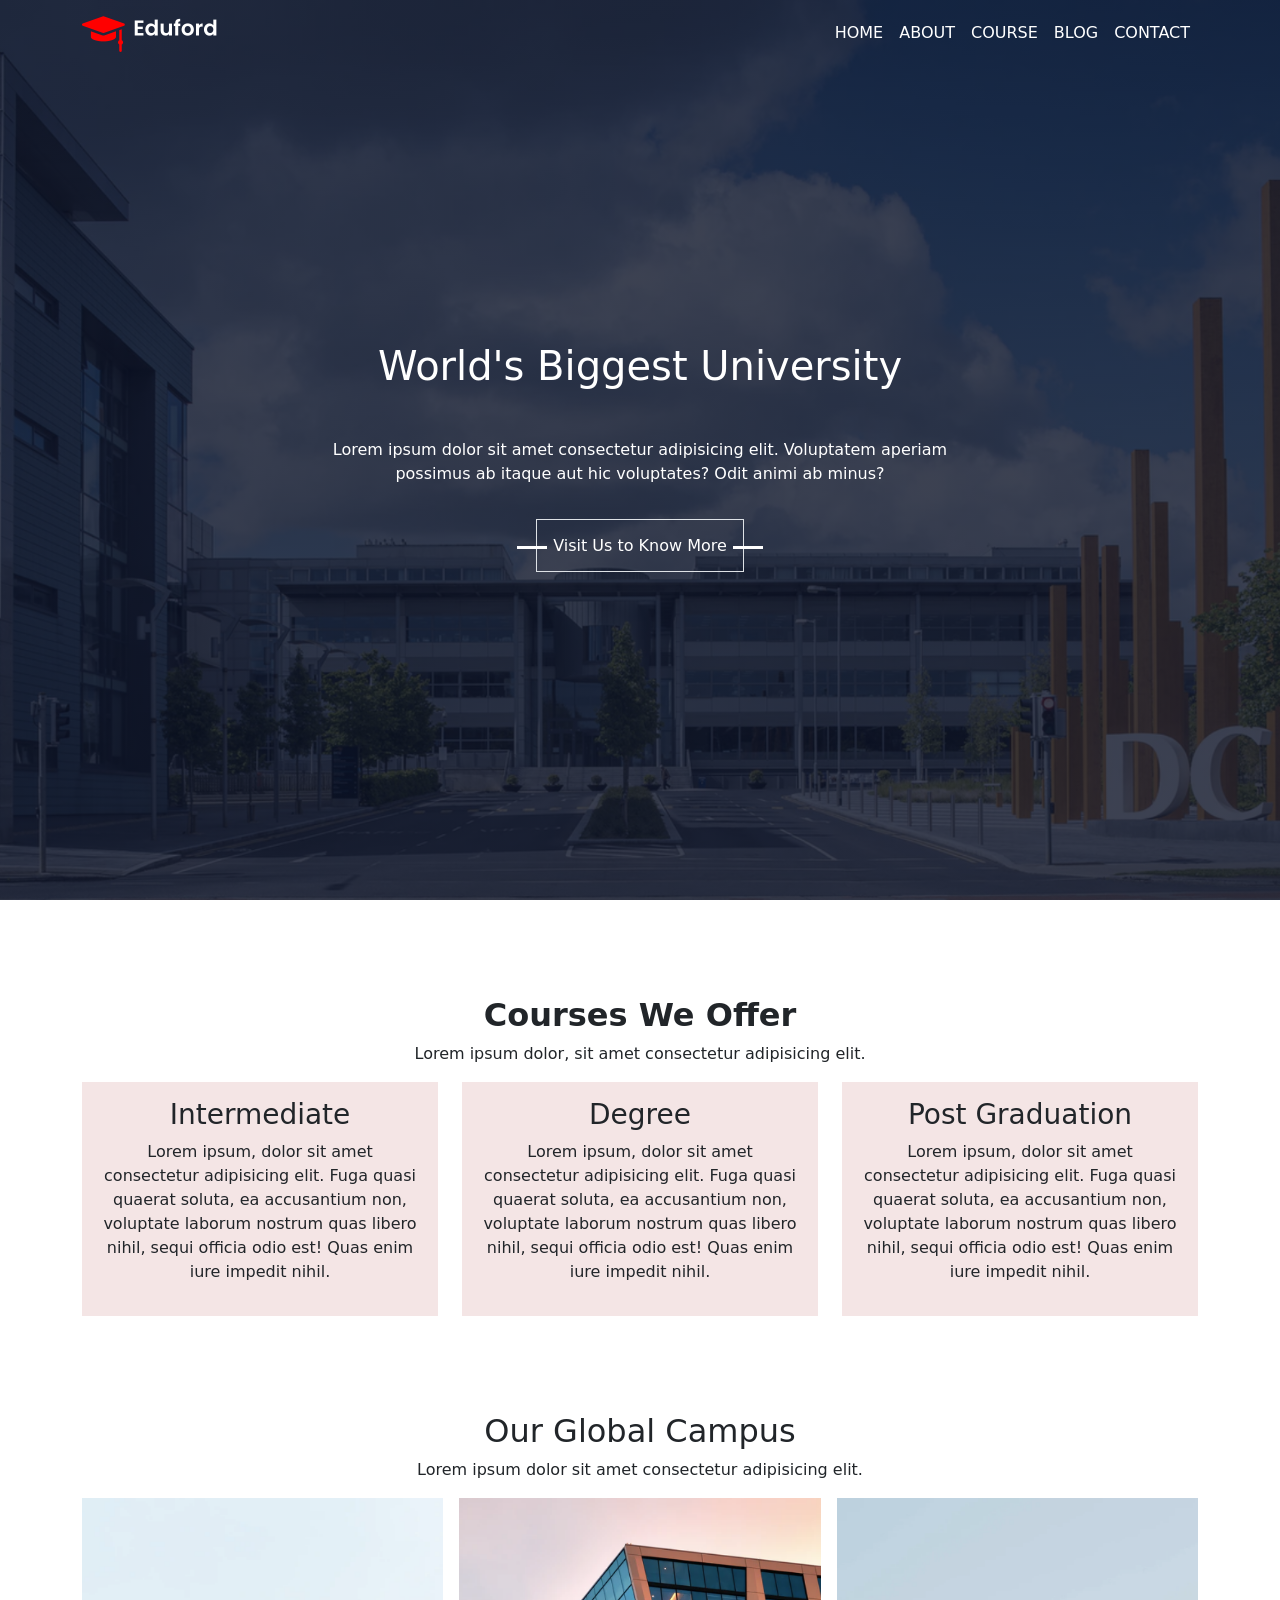
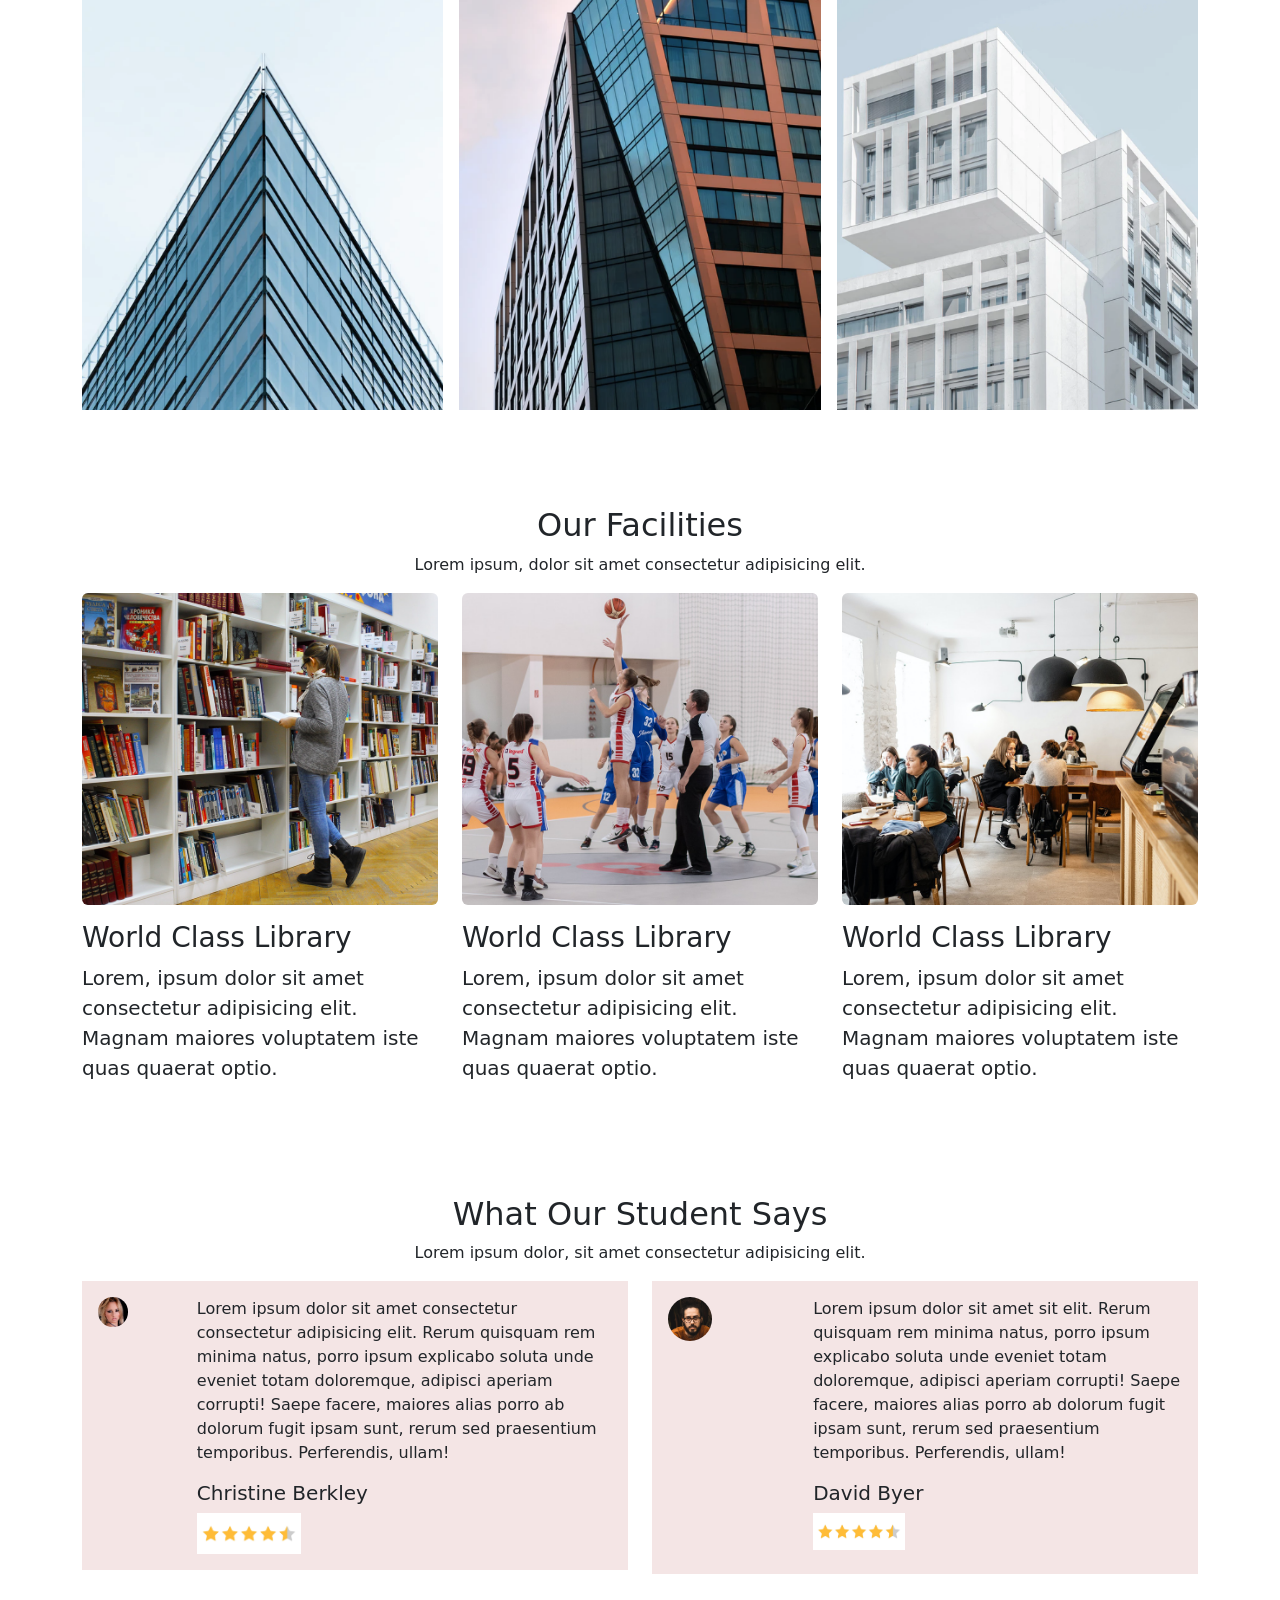
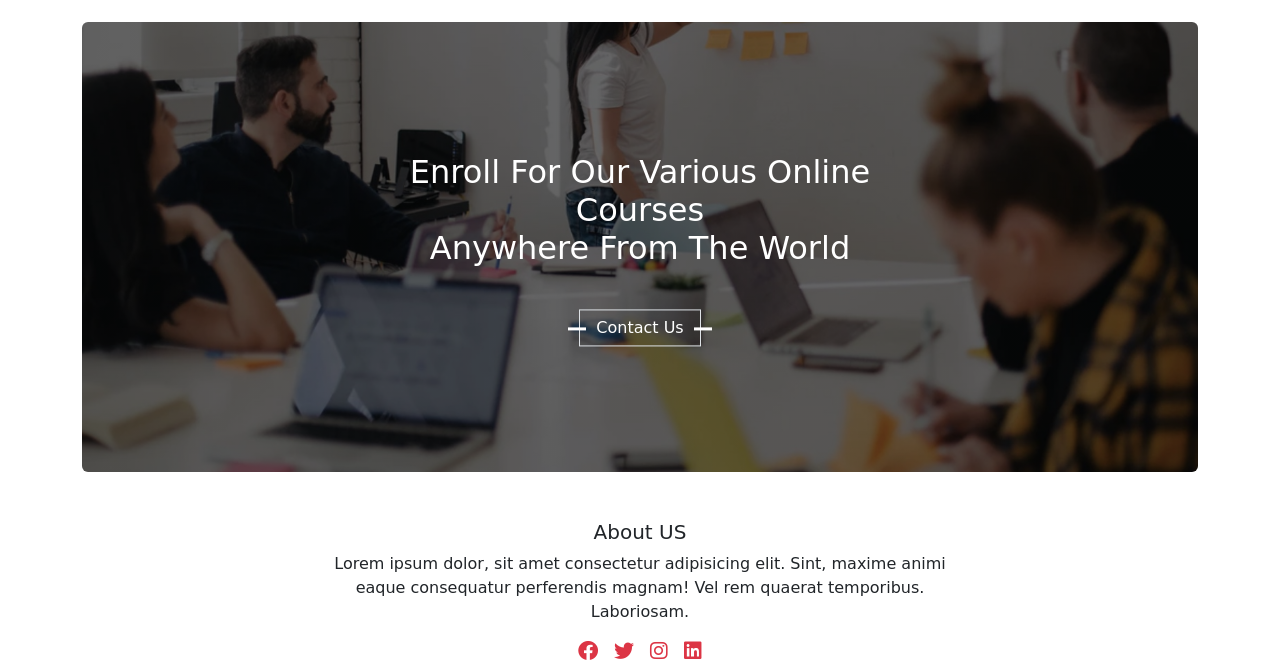
==== index.html @ 0867444c "Update and rename Assignment.html to index.html" ====
<!DOCTYPE html>
<html lang="en">
<head>
  <meta charset="UTF-8">
  <meta name="viewport" content="width=device-width, initial-scale=1.0">
  <!-- Bootstrap -->
  <link rel="stylesheet" href="./css2/bootstrap.min.css">
  <!-- Icons -->
  <link rel="stylesheet" href="./CSS/all.min.css">
  <!-- Google fonts -->
  <link rel="preconnect" href="https://fonts.googleapis.com">
<link rel="preconnect" href="https://fonts.gstatic.com" crossorigin>
<link href="https://fonts.googleapis.com/css2?family=Pacifico&display=swap" rel="stylesheet">  <!-- Css file -->
  <link rel="stylesheet" href="./CSS/style.css">
  <title>Document</title>
</head>
<body>
  <header id="home" class="mb-md-5">
    <nav class="navbar navbar-expand-lg bg-transparent">
      <div class="container">
        <a class="navbar-brand" href="#"><img src="./eduford_img/eduford_img/logo.png" class="w-50" alt=""></a>
        <button class="navbar-toggler" type="button" data-bs-toggle="collapse" data-bs-target="#navbarNav" aria-controls="navbarNav" aria-expanded="false" aria-label="Toggle navigation">
          <span class="navbar-toggler-icon"></span>
        </button>
        <div class="collapse navbar-collapse" id="navbarNav">
          <ul class="navbar-nav ms-auto">
            <li class="nav-item">
              <a class="nav-link text-white position-relative" aria-current="page" href="#">HOME</a>
            </li>
            <li class="nav-item">
              <a class="nav-link text-white position-relative" href="#">ABOUT</a>
            </li>
            <li class="nav-item">
              <a class="nav-link text-white position-relative" href="#">COURSE</a>
            </li>
            <li class="nav-item">
              <a class="nav-link text-white position-relative" href="#">BLOG</a>
            </li>
            <li class="nav-item">
              <a class="nav-link text-white position-relative" href="#">CONTACT</a>
            </li>
            
          </ul>
        </div>
      </div>
    </nav>

    <div class="home-content text-center text-white">
      <h1 class="mb-md-5">World's Biggest University</h1>
      <p class="mb-md-5">Lorem ipsum dolor sit amet consectetur adipisicing elit. Voluptatem aperiam possimus ab itaque aut hic voluptates? Odit animi ab minus?</p>
      <a href="#" class="text-decoration-none text-white border border-1 p-md-3 position-relative">Visit Us to Know More</a>
    </div>
  </header>

  <section class="sec1 pt-md-5 mb-md-5">
    <div class="title text-center">
      <h2 class="fw-bold">Courses We Offer</h2>
      <p class="fw-light">Lorem ipsum dolor, sit amet consectetur adipisicing elit.</p>
    </div>

    <div class="container">
      <div class="row">
        <div class="col-md-4">
          <div class="content p-md-3 text-center">
            <h3>Intermediate</h3>
            <p class="fw-light">Lorem ipsum, dolor sit amet consectetur adipisicing elit. Fuga quasi quaerat soluta, ea accusantium non, voluptate laborum nostrum quas libero nihil, sequi officia odio est! Quas enim iure impedit nihil.</p>
          </div>
        </div>
        <div class="col-md-4">
          <div class="content p-md-3 text-center">
            <h3>Degree</h3>
            <p class="fw-light">Lorem ipsum, dolor sit amet consectetur adipisicing elit. Fuga quasi quaerat soluta, ea accusantium non, voluptate laborum nostrum quas libero nihil, sequi officia odio est! Quas enim iure impedit nihil.</p>
          </div>
        </div>
        <div class="col-md-4">
          <div class="content p-md-3 text-center">
            <h3>Post Graduation</h3>
            <p class="fw-light">Lorem ipsum, dolor sit amet consectetur adipisicing elit. Fuga quasi quaerat soluta, ea accusantium non, voluptate laborum nostrum quas libero nihil, sequi officia odio est! Quas enim iure impedit nihil.</p>
          </div>
        </div>
      </div>
    </div>
  </section>

  <section class="sec2 pt-md-5 mb-md-5">
    <div class="title text-center">
      <h2>Our Global Campus</h2>
      <p class="fw-light">Lorem ipsum dolor sit amet consectetur adipisicing elit.</p>
    </div>

    <div class="container">
      <div class="row g-3">
        <div class="col-md-4">
          <div class="content position-relative">
            <h3>London</h3>
            <img src="./eduford_img/eduford_img/london.png" class="w-100 position-relative" alt="">
            
          </div>
        </div>
        <div class="col-md-4">
          <div class="content position-relative">
            <h3>New York</h3>
            <img src="./eduford_img/eduford_img/newyork.png" class="w-100" alt="">
          </div>
        </div>
        <div class="col-md-4">
          <div class="content position-relative">
            <h3>Washington</h3>
            <img src="./eduford_img/eduford_img/washington.png" class="w-100" alt="">
          </div>
        </div>
      </div>
    </div>
    
  </section>

  <section class="sec3 pt-md-5 mb-md-5">
    <div class="title text-center">
      <h2>Our Facilities</h2>
      <p class="fw-light">Lorem ipsum, dolor sit amet consectetur adipisicing elit.</p>
    </div>
    <div class="container">
      <div class="row">
        <div class="col-md-4">
          <div class="content">
            <img src="./eduford_img/eduford_img/library.png" class="w-100 rounded-2" alt="">
            <h3 class="mt-md-3">World Class Library</h3>
            <p class="lead">Lorem, ipsum dolor sit amet consectetur adipisicing elit. Magnam maiores voluptatem iste quas quaerat optio.</p>
          </div>
        </div>
        <div class="col-md-4">
          <div class="content">
            <img src="./eduford_img/eduford_img/basketball.png" class="w-100 rounded-2" alt="">
            <h3 class="mt-md-3">World Class Library</h3>
            <p class="lead">Lorem, ipsum dolor sit amet consectetur adipisicing elit. Magnam maiores voluptatem iste quas quaerat optio.</p>
          </div>
        </div>
        <div class="col-md-4">
          <div class="content">
            <img src="./eduford_img/eduford_img/cafeteria.png" class="w-100 rounded-2" alt="">
            <h3 class="mt-md-3">World Class Library</h3>
            <p class="lead">Lorem, ipsum dolor sit amet consectetur adipisicing elit. Magnam maiores voluptatem iste quas quaerat optio.</p>
          </div>
        </div>
      </div>
    </div>
  </section>

  <section class="sec4 pt-md-5 mb-md-5">
    <div class="title text-center">
      <h2>What Our Student Says</h2>
      <p>Lorem ipsum dolor, sit amet consectetur adipisicing elit.</p>
    </div>

    <div class="container">
      <div class="row">
        <div class="col-md-6">
          <div class="content d-flex p-md-3">
            <div class="img">
              <img src="./eduford_img/eduford_img/user1.jpg" class="rounded-circle" alt="">
            </div>
            <div class="cap">
              <p>Lorem ipsum dolor sit amet consectetur consectetur adipisicing elit. Rerum quisquam rem minima natus, porro ipsum explicabo soluta unde eveniet totam doloremque, adipisci aperiam corrupti! Saepe facere, maiores alias porro ab dolorum fugit ipsam sunt, rerum sed praesentium temporibus. Perferendis, ullam!</p>
              <h5>Christine Berkley</h5>
              <img src="./eduford_img/eduford_img/360_F_352117727_d5h8yi1Smn7mxzYKte15ThuDlHzRuGkN.jpg" class="w-25" alt="">
            </div>
          </div>
        </div>
        <div class="col-md-6">
          <div class="content d-flex p-md-3 pb-md-4">
            <div class="img">
              <img src="./eduford_img/eduford_img/user2.jpg" class=" special rounded-circle" alt="">
            </div>
            <div class="cap">
              <p>Lorem ipsum dolor sit amet sit elit. Rerum quisquam rem minima natus, porro ipsum explicabo soluta unde eveniet totam doloremque, adipisci aperiam corrupti! Saepe facere, maiores alias porro ab dolorum fugit ipsam sunt, rerum sed praesentium temporibus. Perferendis, ullam!</p>
              <h5>David Byer</h5>
              <img src="./eduford_img/eduford_img/360_F_352117727_d5h8yi1Smn7mxzYKte15ThuDlHzRuGkN.jpg" class="w-25" alt="">
            </div>
          </div>
        </div>
      </div>
    </div>
  </section>

  <section class="section5">
    <div class="container">
      <div class="row">
        <div class="col-md-12">
          <div class="content rounded-2">
            <div class="main">
              <h2 class="mb-md-5">Enroll For Our Various Online Courses <br/> Anywhere From The World</h2>
              <a href="#" class="border border-1 p-md-2 ps-md-3 pe-md-3 text-decoration-none text-white position-relative">Contact Us</a>
            </div>
          </div>
        </div>
      </div>
    </div>
    <div class="title2 mt-md-5 text-center w-50 mx-auto">
      <h5>About US</h5>
      <p>Lorem ipsum dolor, sit amet consectetur adipisicing elit. Sint, maxime animi eaque consequatur perferendis magnam! Vel rem quaerat temporibus. Laboriosam.</p>
    </div>

    <div class="icons text-center d-flex justify-content-center">
      <span><i class="fa-brands fa-facebook me-md-3 fa-lg text-danger"></i></span>
      <span><i class="fa-brands fa-twitter me-md-3 fa-lg text-danger"></i></span>
      <span><i class="fa-brands fa-instagram me-md-3 fa-lg text-danger"></i></span>
      <span><i class="fa-brands fa-linkedin fa-lg text-danger"></i></span>
    </div>
  </section>
  <script src="./js/bootstrap.bundle.min.js"></script>
  <script src="./svript.js"></script>
</body>
</html>
---- CSS/style.css ----
header {
  background-image: linear-gradient(rgba(12, 18, 38,0.8),rgba(12, 18, 38,0.8)),url(../eduford_img/eduford_img/banner.png);
  background-size: cover;
  background-position: center center;
  height: 100vh;
  position: relative;
}

.home-content {
  position: absolute;
  top: 50%;
  left: 50%;
  transform: translate(-50%,-50%);
}

.home-content a::before {
  content: "";
  background-color: white;
  width: 15%;
  height: 3px;
  position: absolute;
  left: -10%;
  top: 50%;
  transition: 0.3s;

}

.home-content a::after {
  content: "";
  background-color: white;
  width: 15%;
  height: 3px;
  position: absolute;
  right: -10%;
  top: 50%;
  transition: 0.3s;

}

.home-content a {
  transition: 0.3s;
}

.home-content a:hover {
  background-color: #F34F33;
}

.home-content a:hover::after {
  background-color: #F34F33;
}

.home-content a:hover::before {
  background-color: #F34F33;
}

header .nav-link::after {
  content: "";
  position: absolute;
  background-color: white;
  width: 0;
  height: 2px;
  bottom: 0;
  left: 0;
  transition: 0.3s;
}

header .nav-link:hover::after {
  width: 100%;
}

.sec1 .container .content {
  background-color: #f4e5e5;
  transition: 0.3s;
}

.sec1 .container .content:hover {
  box-shadow: 0 0 8px black;
}

.sec2 .content::after {
  content: "";
  background-color: #F25749;
  width: 100%;
  height: 100%;
  position: absolute;
  left: 0;
  opacity: 0;
  transition: 0.3s;
}

.sec2 .content:hover::after {
  opacity: 0.6;
}

.sec2 .content h3 {
  position: absolute;
  z-index: 1;
  top: 50%;
  left: 50%;
  transform: translate(-50%,-50%);
  color: white;
  opacity: 0;
  transition: 0.3s;
}

.sec2 .content:hover h3 {
  opacity: 1;
}



.sec4 .content .img img {
  width: 30%;
}

.sec4 .content {
  background-color: #f4e5e5;

}

.section5 .content {
  background-image: linear-gradient(rgba(0,0,0,0.6),rgba(0,0,0,0.6)), url("/eduford_img/eduford_img/banner2.jpg");
  background-position: center center;
  background-size: cover;
  position: relative;
  height: 50vh;

}

.section5 .content .main {
  position: absolute;
  top: 50%;
  left: 50%;
  transform: translate(-50%, -50%);
  text-align: center;
  color: white;
}



.section5 .content a::before {
  content: "";
  background-color: white;
  width: 15%;
  height: 3px;
  position: absolute;
  left: -10%;
  top: 50%;
  transition: 0.3s;
}

.section5 .content a:hover::before {
  background-color: #F25749;
}

.section5 .content a::after {
  content: "";
  background-color: white;
  width: 15%;
  height: 3px;
  position: absolute;
  right: -10%;
  top: 50%;
  transition: 0.3s;
}

.section5 .content a:hover::after {
  background-color: #F25749;
}

.section5 .content a:hover {
  background-color: #F25749;
}
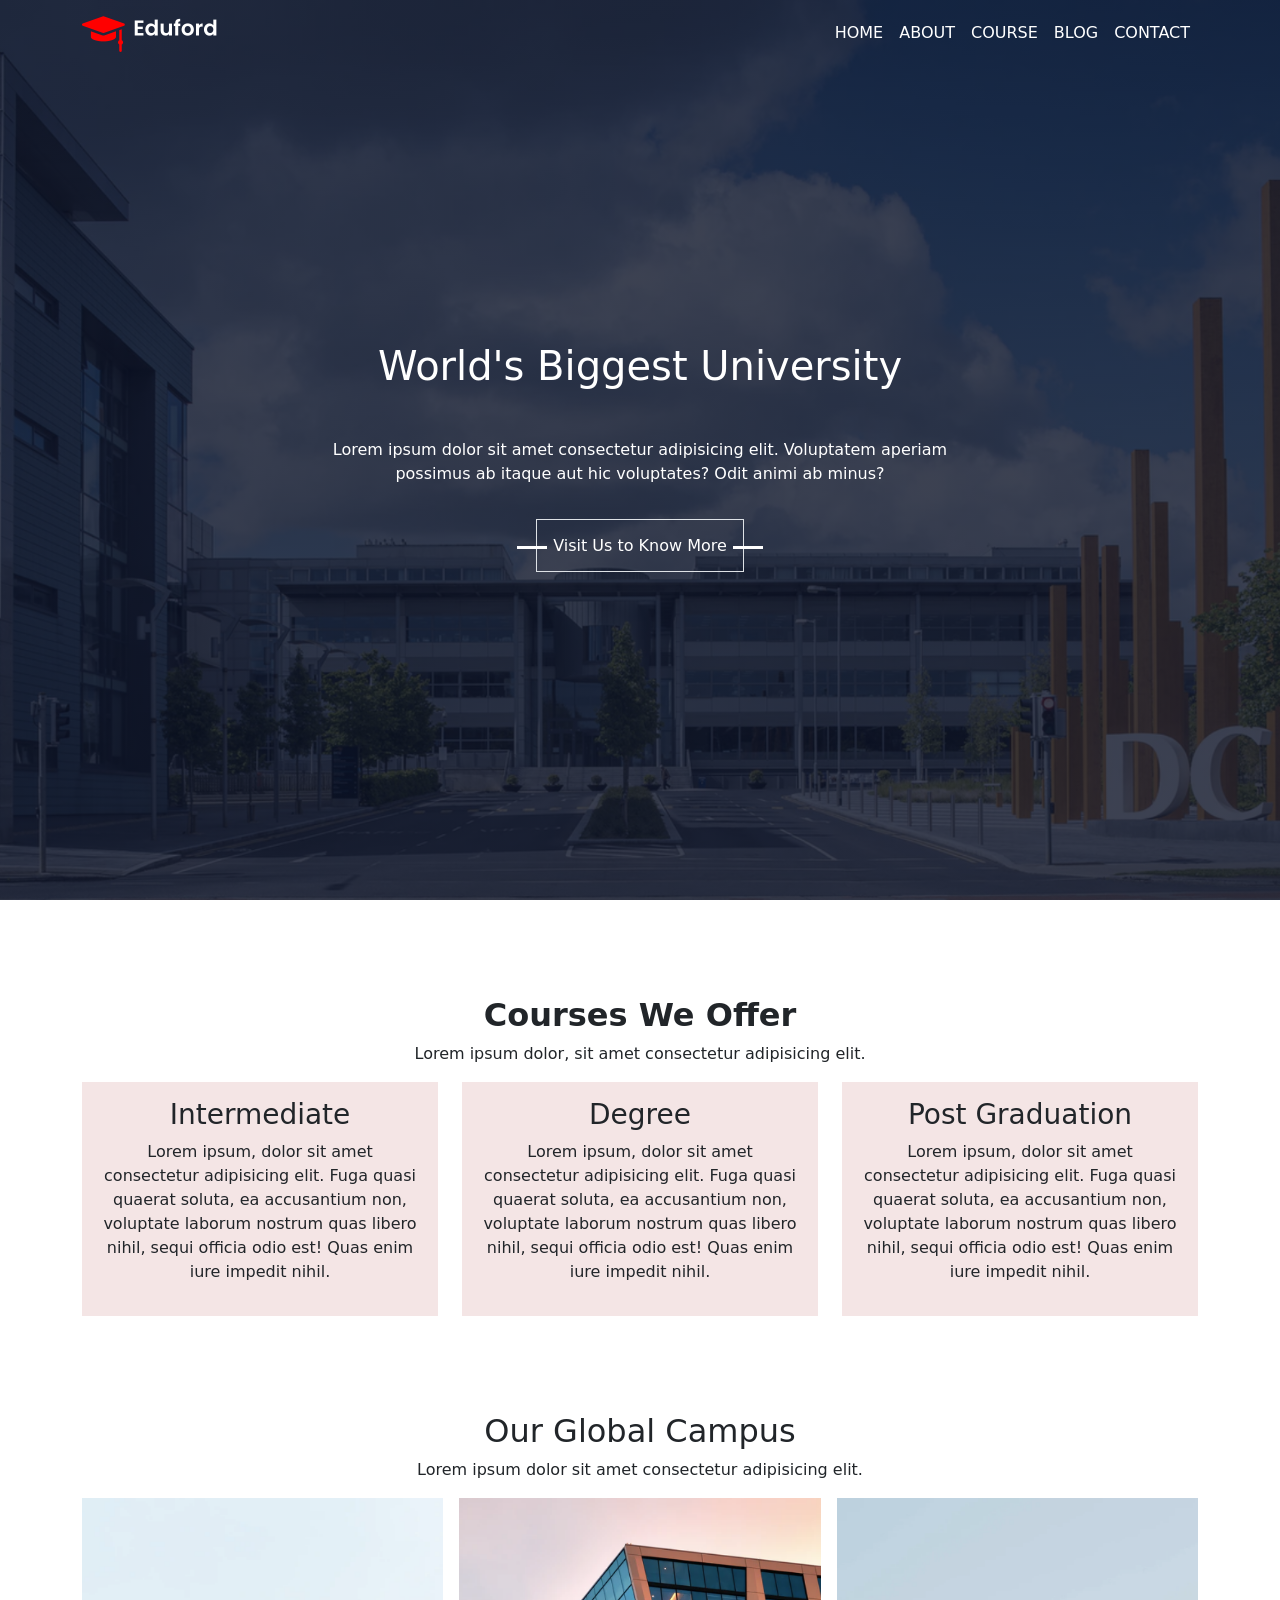
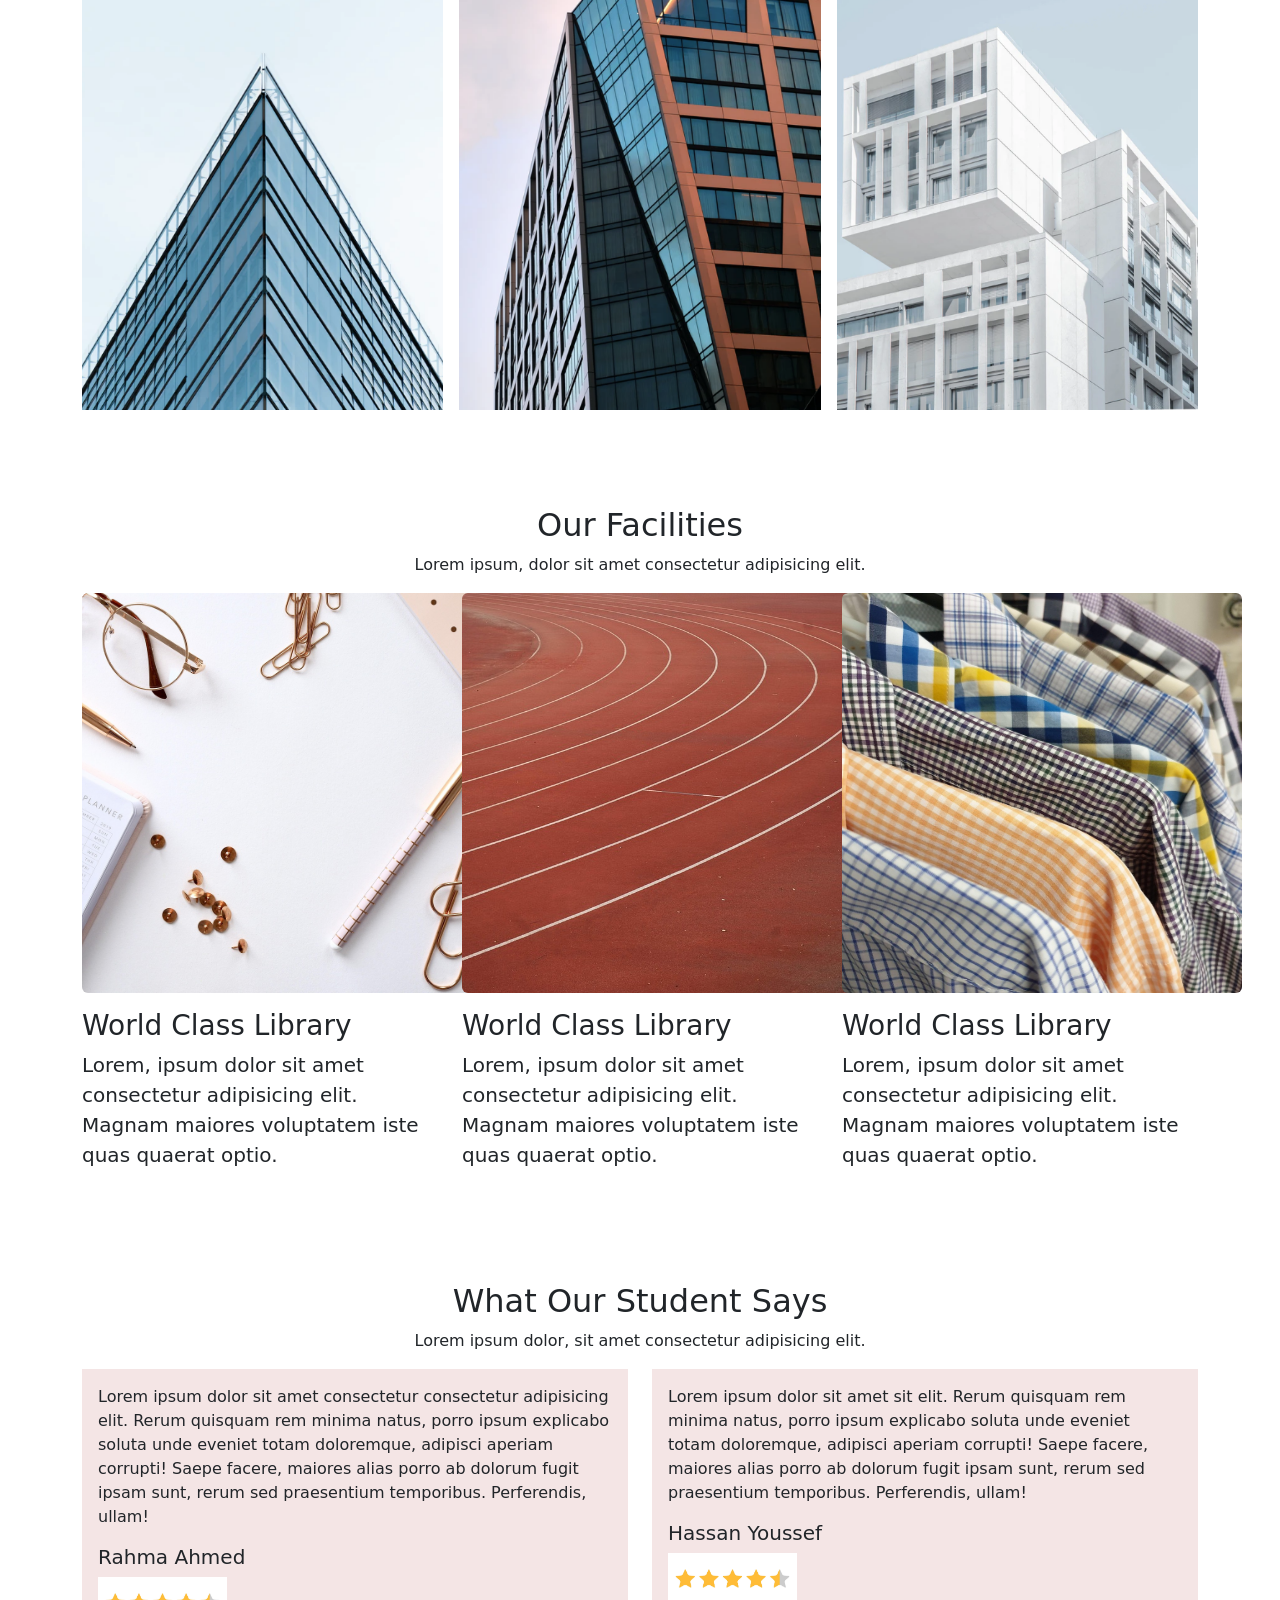
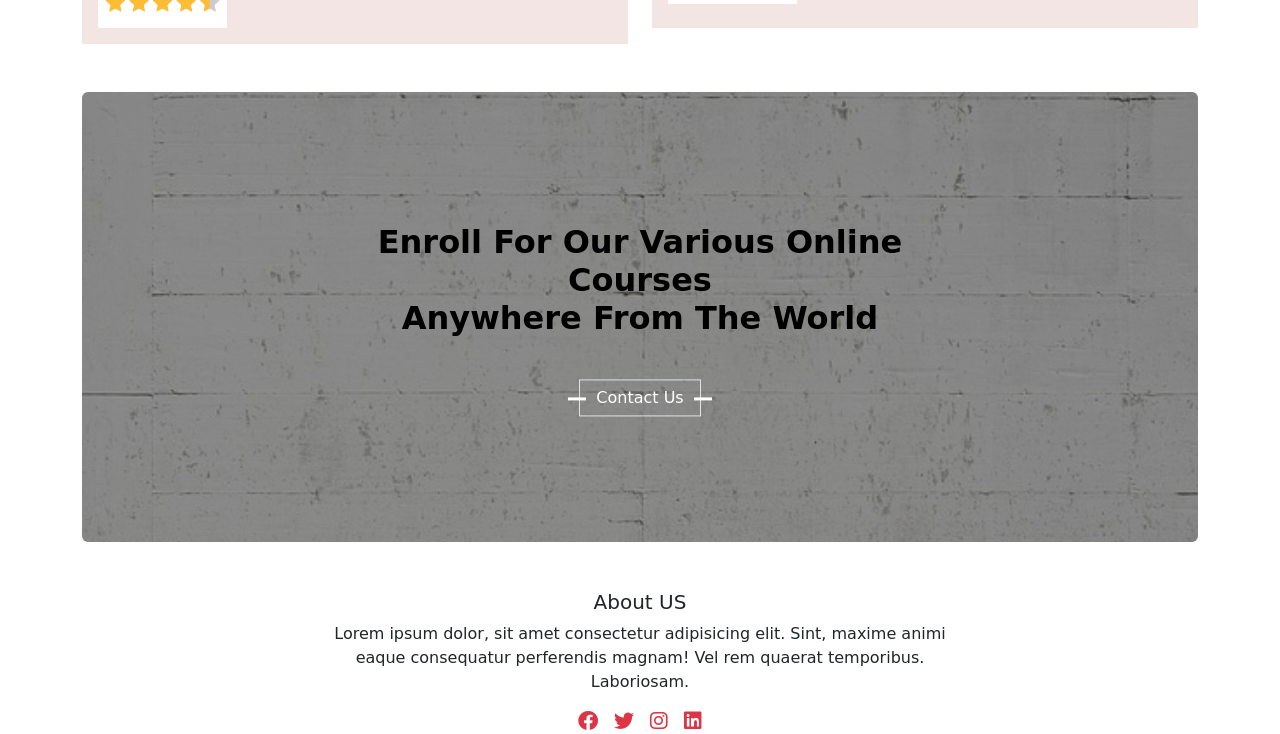
==== commit 3f768af5: "new edit" ====
--- a/index.html
+++ b/index.html
@@ -1,25 +1,28 @@
 <!DOCTYPE html>
 <html lang="en">
+
 <head>
   <meta charset="UTF-8">
   <meta name="viewport" content="width=device-width, initial-scale=1.0">
   <!-- Bootstrap -->
-  <link rel="stylesheet" href="./css2/bootstrap.min.css">
+  <link rel="stylesheet" href="./CSS/bootstrap.min.css">
   <!-- Icons -->
   <link rel="stylesheet" href="./CSS/all.min.css">
   <!-- Google fonts -->
   <link rel="preconnect" href="https://fonts.googleapis.com">
-<link rel="preconnect" href="https://fonts.gstatic.com" crossorigin>
-<link href="https://fonts.googleapis.com/css2?family=Pacifico&display=swap" rel="stylesheet">  <!-- Css file -->
+  <link rel="preconnect" href="https://fonts.gstatic.com" crossorigin>
+  <link href="https://fonts.googleapis.com/css2?family=Pacifico&display=swap" rel="stylesheet"> <!-- Css file -->
   <link rel="stylesheet" href="./CSS/style.css">
   <title>Document</title>
 </head>
+
 <body>
   <header id="home" class="mb-md-5">
     <nav class="navbar navbar-expand-lg bg-transparent">
       <div class="container">
         <a class="navbar-brand" href="#"><img src="./eduford_img/eduford_img/logo.png" class="w-50" alt=""></a>
-        <button class="navbar-toggler" type="button" data-bs-toggle="collapse" data-bs-target="#navbarNav" aria-controls="navbarNav" aria-expanded="false" aria-label="Toggle navigation">
+        <button class="navbar-toggler" type="button" data-bs-toggle="collapse" data-bs-target="#navbarNav"
+          aria-controls="navbarNav" aria-expanded="false" aria-label="Toggle navigation">
           <span class="navbar-toggler-icon"></span>
         </button>
         <div class="collapse navbar-collapse" id="navbarNav">
@@ -39,7 +42,7 @@
             <li class="nav-item">
               <a class="nav-link text-white position-relative" href="#">CONTACT</a>
             </li>
-            
+
           </ul>
         </div>
       </div>
@@ -47,8 +50,10 @@
 
     <div class="home-content text-center text-white">
       <h1 class="mb-md-5">World's Biggest University</h1>
-      <p class="mb-md-5">Lorem ipsum dolor sit amet consectetur adipisicing elit. Voluptatem aperiam possimus ab itaque aut hic voluptates? Odit animi ab minus?</p>
-      <a href="#" class="text-decoration-none text-white border border-1 p-md-3 position-relative">Visit Us to Know More</a>
+      <p class="mb-md-5">Lorem ipsum dolor sit amet consectetur adipisicing elit. Voluptatem aperiam possimus ab itaque
+        aut hic voluptates? Odit animi ab minus?</p>
+      <a href="#" class="text-decoration-none text-white border border-1 p-md-3 position-relative">Visit Us to Know
+        More</a>
     </div>
   </header>
 
@@ -63,19 +68,25 @@
         <div class="col-md-4">
           <div class="content p-md-3 text-center">
             <h3>Intermediate</h3>
-            <p class="fw-light">Lorem ipsum, dolor sit amet consectetur adipisicing elit. Fuga quasi quaerat soluta, ea accusantium non, voluptate laborum nostrum quas libero nihil, sequi officia odio est! Quas enim iure impedit nihil.</p>
+            <p class="fw-light">Lorem ipsum, dolor sit amet consectetur adipisicing elit. Fuga quasi quaerat soluta, ea
+              accusantium non, voluptate laborum nostrum quas libero nihil, sequi officia odio est! Quas enim iure
+              impedit nihil.</p>
           </div>
         </div>
         <div class="col-md-4">
           <div class="content p-md-3 text-center">
             <h3>Degree</h3>
-            <p class="fw-light">Lorem ipsum, dolor sit amet consectetur adipisicing elit. Fuga quasi quaerat soluta, ea accusantium non, voluptate laborum nostrum quas libero nihil, sequi officia odio est! Quas enim iure impedit nihil.</p>
+            <p class="fw-light">Lorem ipsum, dolor sit amet consectetur adipisicing elit. Fuga quasi quaerat soluta, ea
+              accusantium non, voluptate laborum nostrum quas libero nihil, sequi officia odio est! Quas enim iure
+              impedit nihil.</p>
           </div>
         </div>
         <div class="col-md-4">
           <div class="content p-md-3 text-center">
             <h3>Post Graduation</h3>
-            <p class="fw-light">Lorem ipsum, dolor sit amet consectetur adipisicing elit. Fuga quasi quaerat soluta, ea accusantium non, voluptate laborum nostrum quas libero nihil, sequi officia odio est! Quas enim iure impedit nihil.</p>
+            <p class="fw-light">Lorem ipsum, dolor sit amet consectetur adipisicing elit. Fuga quasi quaerat soluta, ea
+              accusantium non, voluptate laborum nostrum quas libero nihil, sequi officia odio est! Quas enim iure
+              impedit nihil.</p>
           </div>
         </div>
       </div>
@@ -94,7 +105,7 @@
           <div class="content position-relative">
             <h3>London</h3>
             <img src="./eduford_img/eduford_img/london.png" class="w-100 position-relative" alt="">
-            
+
           </div>
         </div>
         <div class="col-md-4">
@@ -111,7 +122,7 @@
         </div>
       </div>
     </div>
-    
+
   </section>
 
   <section class="sec3 pt-md-5 mb-md-5">
@@ -123,23 +134,26 @@
       <div class="row">
         <div class="col-md-4">
           <div class="content">
-            <img src="./eduford_img/eduford_img/library.png" class="w-100 rounded-2" alt="">
+            <img src="./imgs/notebook-3820634_1280.jpg" class=" rounded-2" alt="">
             <h3 class="mt-md-3">World Class Library</h3>
-            <p class="lead">Lorem, ipsum dolor sit amet consectetur adipisicing elit. Magnam maiores voluptatem iste quas quaerat optio.</p>
+            <p class="lead">Lorem, ipsum dolor sit amet consectetur adipisicing elit. Magnam maiores voluptatem iste
+              quas quaerat optio.</p>
           </div>
         </div>
         <div class="col-md-4">
           <div class="content">
-            <img src="./eduford_img/eduford_img/basketball.png" class="w-100 rounded-2" alt="">
+            <img src="./imgs/track-19217_960_720.jpg" class=" rounded-2" alt="">
             <h3 class="mt-md-3">World Class Library</h3>
-            <p class="lead">Lorem, ipsum dolor sit amet consectetur adipisicing elit. Magnam maiores voluptatem iste quas quaerat optio.</p>
+            <p class="lead">Lorem, ipsum dolor sit amet consectetur adipisicing elit. Magnam maiores voluptatem iste
+              quas quaerat optio.</p>
           </div>
         </div>
         <div class="col-md-4">
           <div class="content">
-            <img src="./eduford_img/eduford_img/cafeteria.png" class="w-100 rounded-2" alt="">
+            <img src="./imgs/shirts-4696379_1280.jpg" class=" rounded-2" alt="">
             <h3 class="mt-md-3">World Class Library</h3>
-            <p class="lead">Lorem, ipsum dolor sit amet consectetur adipisicing elit. Magnam maiores voluptatem iste quas quaerat optio.</p>
+            <p class="lead">Lorem, ipsum dolor sit amet consectetur adipisicing elit. Magnam maiores voluptatem iste
+              quas quaerat optio.</p>
           </div>
         </div>
       </div>
@@ -156,25 +170,26 @@
       <div class="row">
         <div class="col-md-6">
           <div class="content d-flex p-md-3">
-            <div class="img">
-              <img src="./eduford_img/eduford_img/user1.jpg" class="rounded-circle" alt="">
-            </div>
             <div class="cap">
-              <p>Lorem ipsum dolor sit amet consectetur consectetur adipisicing elit. Rerum quisquam rem minima natus, porro ipsum explicabo soluta unde eveniet totam doloremque, adipisci aperiam corrupti! Saepe facere, maiores alias porro ab dolorum fugit ipsam sunt, rerum sed praesentium temporibus. Perferendis, ullam!</p>
-              <h5>Christine Berkley</h5>
-              <img src="./eduford_img/eduford_img/360_F_352117727_d5h8yi1Smn7mxzYKte15ThuDlHzRuGkN.jpg" class="w-25" alt="">
+              <p>Lorem ipsum dolor sit amet consectetur consectetur adipisicing elit. Rerum quisquam rem minima natus,
+                porro ipsum explicabo soluta unde eveniet totam doloremque, adipisci aperiam corrupti! Saepe facere,
+                maiores alias porro ab dolorum fugit ipsam sunt, rerum sed praesentium temporibus. Perferendis, ullam!
+              </p>
+              <h5>Rahma Ahmed</h5>
+              <img src="./eduford_img/eduford_img/360_F_352117727_d5h8yi1Smn7mxzYKte15ThuDlHzRuGkN.jpg" class="w-25"
+                alt="">
             </div>
           </div>
         </div>
         <div class="col-md-6">
           <div class="content d-flex p-md-3 pb-md-4">
-            <div class="img">
-              <img src="./eduford_img/eduford_img/user2.jpg" class=" special rounded-circle" alt="">
-            </div>
             <div class="cap">
-              <p>Lorem ipsum dolor sit amet sit elit. Rerum quisquam rem minima natus, porro ipsum explicabo soluta unde eveniet totam doloremque, adipisci aperiam corrupti! Saepe facere, maiores alias porro ab dolorum fugit ipsam sunt, rerum sed praesentium temporibus. Perferendis, ullam!</p>
-              <h5>David Byer</h5>
-              <img src="./eduford_img/eduford_img/360_F_352117727_d5h8yi1Smn7mxzYKte15ThuDlHzRuGkN.jpg" class="w-25" alt="">
+              <p>Lorem ipsum dolor sit amet sit elit. Rerum quisquam rem minima natus, porro ipsum explicabo soluta unde
+                eveniet totam doloremque, adipisci aperiam corrupti! Saepe facere, maiores alias porro ab dolorum fugit
+                ipsam sunt, rerum sed praesentium temporibus. Perferendis, ullam!</p>
+              <h5>Hassan Youssef</h5>
+              <img src="./eduford_img/eduford_img/360_F_352117727_d5h8yi1Smn7mxzYKte15ThuDlHzRuGkN.jpg" class="w-25"
+                alt="">
             </div>
           </div>
         </div>
@@ -188,8 +203,10 @@
         <div class="col-md-12">
           <div class="content rounded-2">
             <div class="main">
-              <h2 class="mb-md-5">Enroll For Our Various Online Courses <br/> Anywhere From The World</h2>
-              <a href="#" class="border border-1 p-md-2 ps-md-3 pe-md-3 text-decoration-none text-white position-relative">Contact Us</a>
+              <h2 class="mb-md-5 fw-bold">Enroll For Our Various Online Courses <br /> Anywhere From The World</h2>
+              <a href="#"
+                class="border border-1 p-md-2 ps-md-3 pe-md-3 text-decoration-none text-white position-relative">Contact
+                Us</a>
             </div>
           </div>
         </div>
@@ -197,7 +214,8 @@
     </div>
     <div class="title2 mt-md-5 text-center w-50 mx-auto">
       <h5>About US</h5>
-      <p>Lorem ipsum dolor, sit amet consectetur adipisicing elit. Sint, maxime animi eaque consequatur perferendis magnam! Vel rem quaerat temporibus. Laboriosam.</p>
+      <p>Lorem ipsum dolor, sit amet consectetur adipisicing elit. Sint, maxime animi eaque consequatur perferendis
+        magnam! Vel rem quaerat temporibus. Laboriosam.</p>
     </div>
 
     <div class="icons text-center d-flex justify-content-center">
@@ -208,6 +226,7 @@
     </div>
   </section>
   <script src="./js/bootstrap.bundle.min.js"></script>
-  <script src="./svript.js"></script>
+  <script src="./script.js"></script>
 </body>
-</html>
+
+</html>
--- a/CSS/style.css
+++ b/CSS/style.css
@@ -107,10 +107,10 @@
   opacity: 1;
 }
 
-
-
-.sec4 .content .img img {
-  width: 30%;
+.sec3 .content img {
+  width: 400px;
+  height: 400px;
+  object-fit: cover;
 }
 
 .sec4 .content {
@@ -119,7 +119,7 @@
 }
 
 .section5 .content {
-  background-image: linear-gradient(rgba(0,0,0,0.6),rgba(0,0,0,0.6)), url("/eduford_img/eduford_img/banner2.jpg");
+  background-image: linear-gradient(rgba(0,0,0,0.4),rgba(0,0,0,0.4)), url("./../imgs/white-painted-concrete-wall-888895_640.jpg");
   background-position: center center;
   background-size: cover;
   position: relative;
@@ -133,7 +133,7 @@
   left: 50%;
   transform: translate(-50%, -50%);
   text-align: center;
-  color: white;
+  color: #000;
 }
 
 
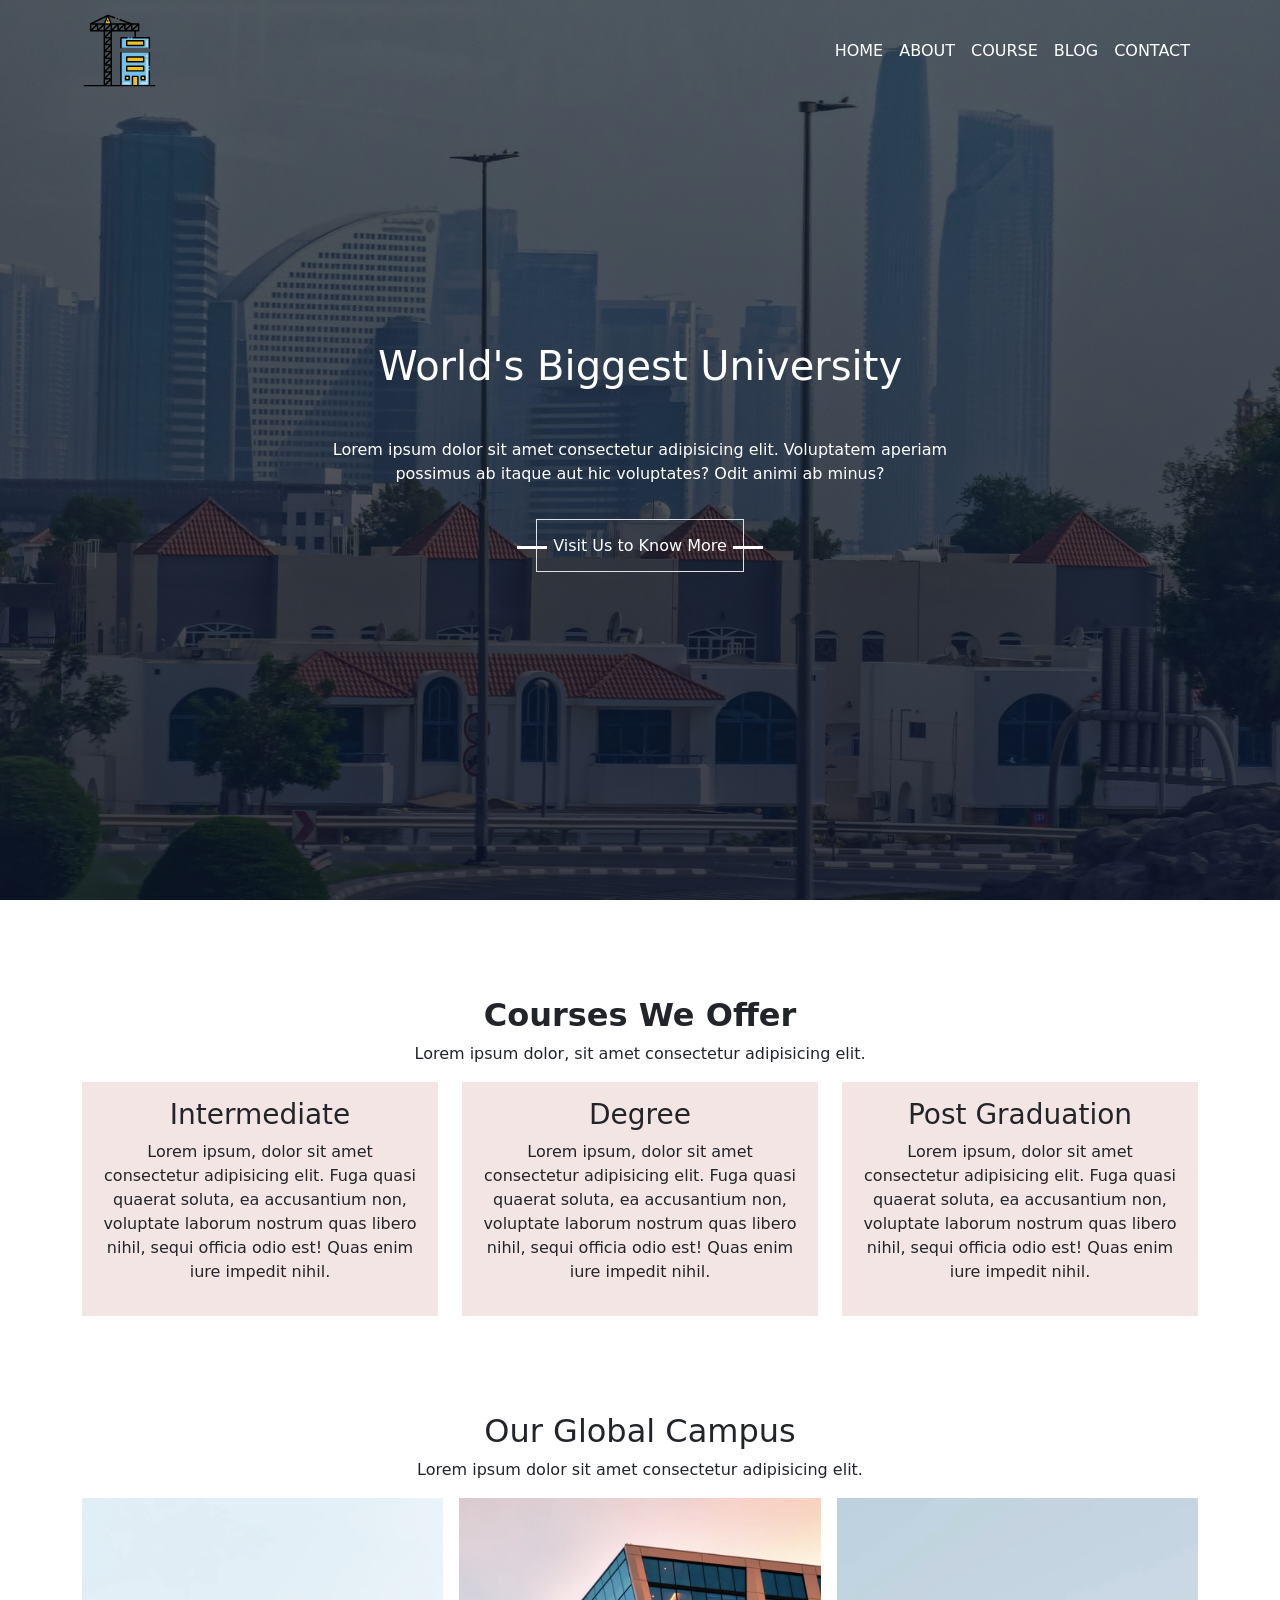
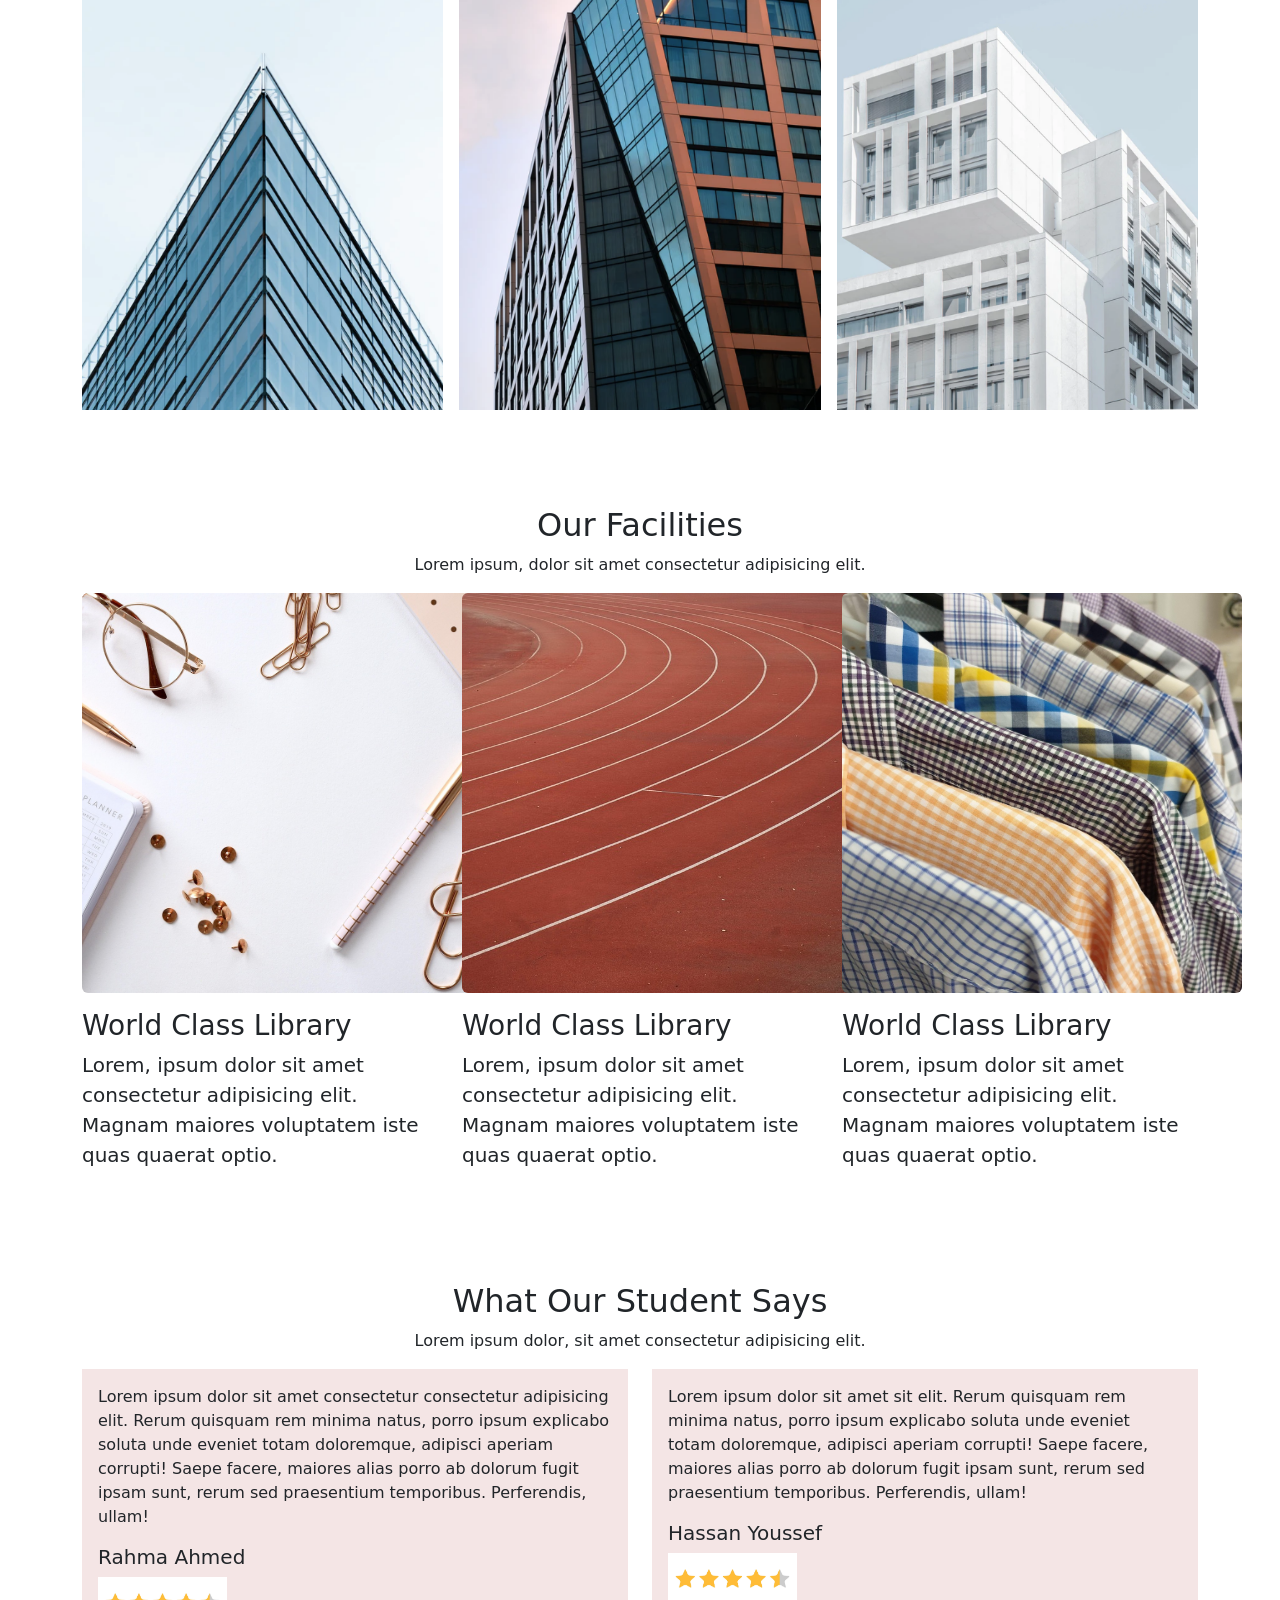
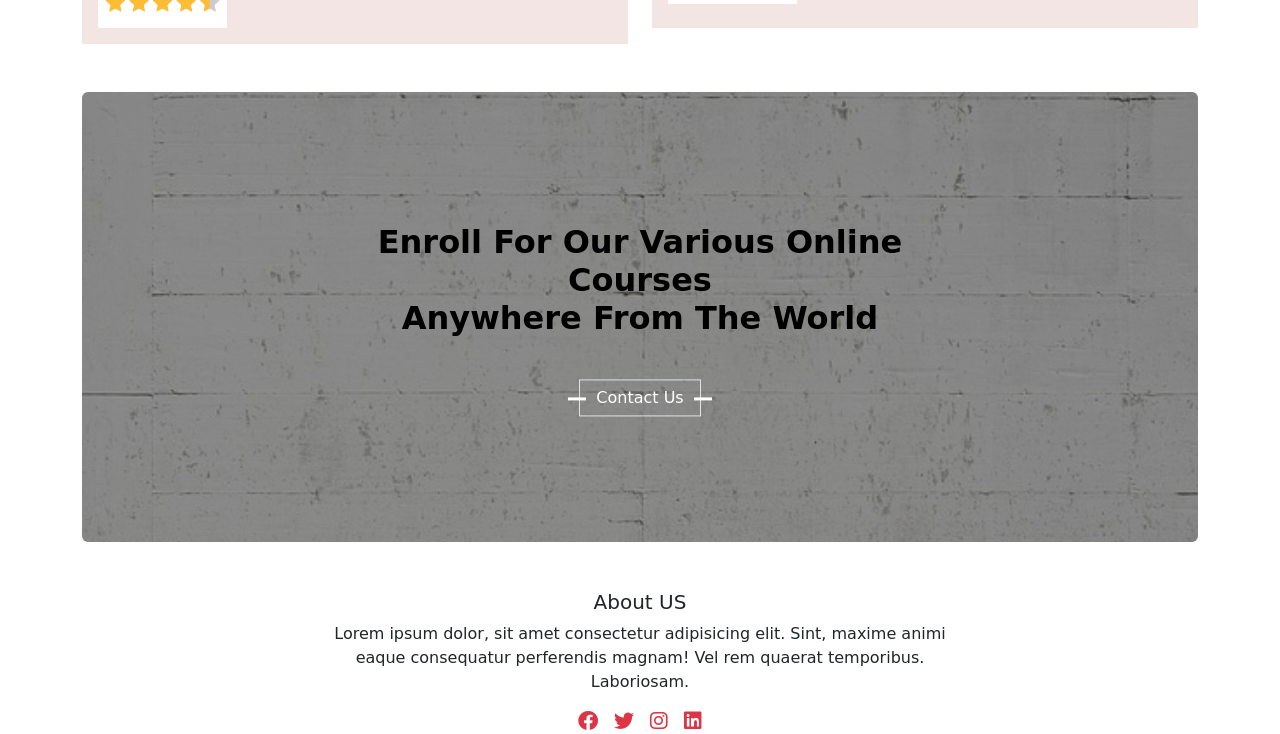
==== commit cc9c9416: "new logo" ====
--- a/index.html
+++ b/index.html
@@ -20,7 +20,7 @@
   <header id="home" class="mb-md-5">
     <nav class="navbar navbar-expand-lg bg-transparent">
       <div class="container">
-        <a class="navbar-brand" href="#"><img src="./eduford_img/eduford_img/logo.png" class="w-50" alt=""></a>
+        <a class="navbar-brand" href="#"><img src="./imgs/reshot-icon-crane-building-RENSAULP9T.svg" class="w-25" alt=""></a>
         <button class="navbar-toggler" type="button" data-bs-toggle="collapse" data-bs-target="#navbarNav"
           aria-controls="navbarNav" aria-expanded="false" aria-label="Toggle navigation">
           <span class="navbar-toggler-icon"></span>
--- a/CSS/style.css
+++ b/CSS/style.css
@@ -1,5 +1,5 @@
 header {
-  background-image: linear-gradient(rgba(12, 18, 38,0.8),rgba(12, 18, 38,0.8)),url(../eduford_img/eduford_img/banner.png);
+  background-image: linear-gradient(rgba(12, 18, 38,0.6),rgba(12, 16, 38,0.8)),url(./../imgs/muhammad-ahmad-uSaEtvaH6CE-unsplash.jpg);
   background-size: cover;
   background-position: center center;
   height: 100vh;
